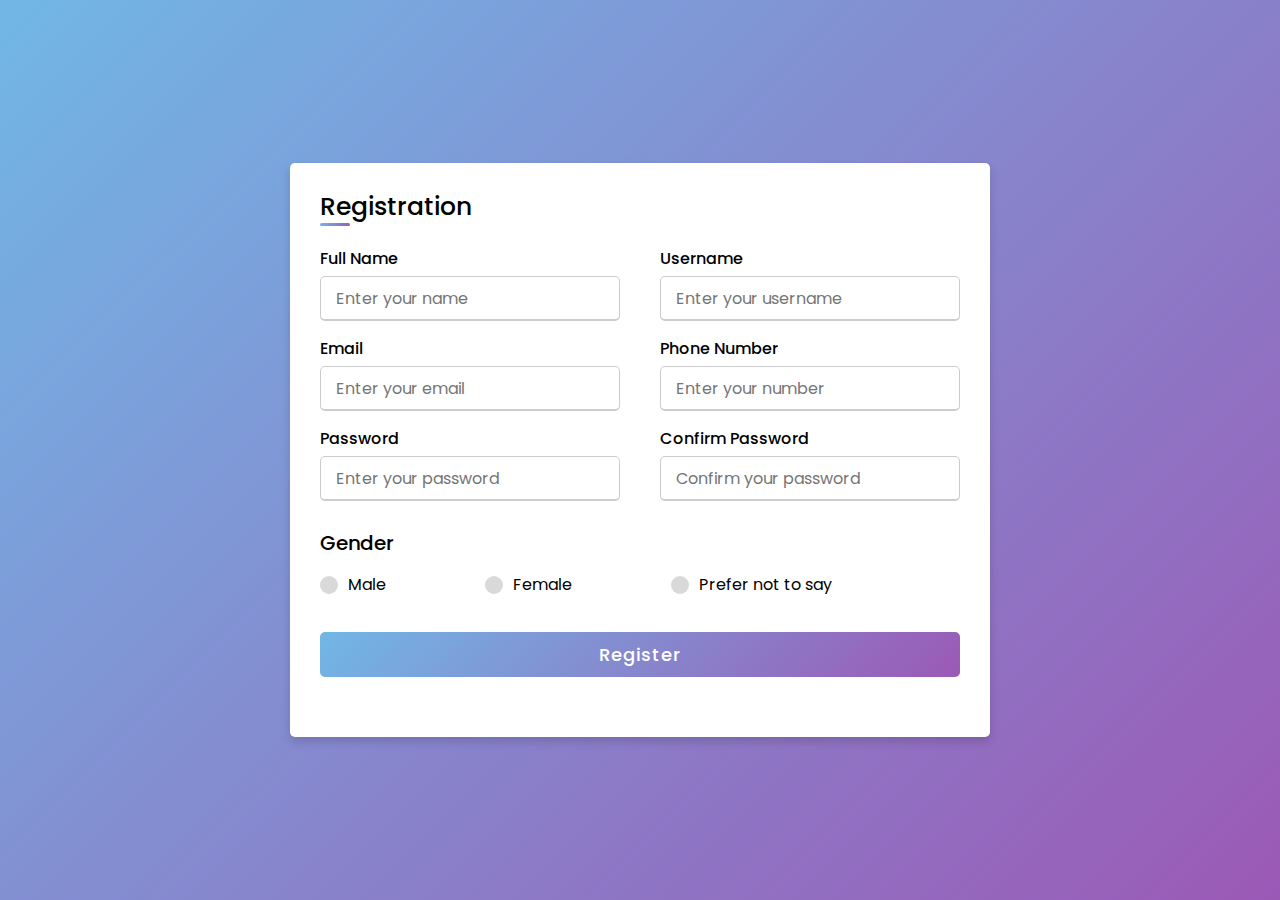
==== applynow.html @ 7b52009d "Add files via upload" ====
<!DOCTYPE html>
<html lang="en" dir="ltr">
  <head>
    <meta charset="UTF-8">
    <link rel="stylesheet" href="applynowstyle.css">
     <meta name="viewport" content="width=device-width, initial-scale=1.0">
     <title>Registration</title>
   </head>
<body>
  <div class="container">
    <div class="title">Registration</div>
    <div class="content">
      <form action="#">
        <div class="user-details">
          <div class="input-box">
            <span class="details">Full Name</span>
            <input type="text" placeholder="Enter your name" required>
          </div>
          <div class="input-box">
            <span class="details">Username</span>
            <input type="text" placeholder="Enter your username" required>
          </div>
          <div class="input-box">
            <span class="details">Email</span>
            <input type="text" placeholder="Enter your email" required>
          </div>
          <div class="input-box">
            <span class="details">Phone Number</span>
            <input type="text" placeholder="Enter your number" required>
          </div>
          <div class="input-box">
            <span class="details">Password</span>
            <input type="text" placeholder="Enter your password" required>
          </div>
          <div class="input-box">
            <span class="details">Confirm Password</span>
            <input type="text" placeholder="Confirm your password" required>
          </div>
        </div>
        <div class="gender-details">
          <input type="radio" name="gender" id="dot-1">
          <input type="radio" name="gender" id="dot-2">
          <input type="radio" name="gender" id="dot-3">
          <span class="gender-title">Gender</span>
          <div class="category">
            <label for="dot-1">
            <span class="dot one"></span>
            <span class="gender">Male</span>
          </label>
          <label for="dot-2">
            <span class="dot two"></span>
            <span class="gender">Female</span>
          </label>
          <label for="dot-3">
            <span class="dot three"></span>
            <span class="gender">Prefer not to say</span>
            </label>
          </div>
        </div>
        <div class="button">
          <input type="submit" value="Register">
        </div>
      </form>
    </div>
  </div>

</body>
</html>
---- applynowstyle.css ----
@import url('https://fonts.googleapis.com/css2?family=Poppins:wght@200;300;400;500;600;700&display=swap');
*{
  margin: 0;
  padding: 0;
  box-sizing: border-box;
  font-family: 'Poppins',sans-serif;
}
body{
  height: 100vh;
  display: flex;
  justify-content: center;
  align-items: center;
  padding: 10px;
  background: linear-gradient(135deg, #71b7e6, #9b59b6);
}
.container{
  max-width: 700px;
  width: 100%;
  background-color: #fff;
  padding: 25px 30px;
  border-radius: 5px;
  box-shadow: 0 5px 10px rgba(0,0,0,0.15);
}
.container .title{
  font-size: 25px;
  font-weight: 500;
  position: relative;
}
.container .title::before{
  content: "";
  position: absolute;
  left: 0;
  bottom: 0;
  height: 3px;
  width: 30px;
  border-radius: 5px;
  background: linear-gradient(135deg, #71b7e6, #9b59b6);
}
.content form .user-details{
  display: flex;
  flex-wrap: wrap;
  justify-content: space-between;
  margin: 20px 0 12px 0;
}
form .user-details .input-box{
  margin-bottom: 15px;
  width: calc(100% / 2 - 20px);
}
form .input-box span.details{
  display: block;
  font-weight: 500;
  margin-bottom: 5px;
}
.user-details .input-box input{
  height: 45px;
  width: 100%;
  outline: none;
  font-size: 16px;
  border-radius: 5px;
  padding-left: 15px;
  border: 1px solid #ccc;
  border-bottom-width: 2px;
  transition: all 0.3s ease;
}
.user-details .input-box input:focus,
.user-details .input-box input:valid{
  border-color: #9b59b6;
}
 form .gender-details .gender-title{
  font-size: 20px;
  font-weight: 500;
 }
 form .category{
   display: flex;
   width: 80%;
   margin: 14px 0 ;
   justify-content: space-between;
 }
 form .category label{
   display: flex;
   align-items: center;
   cursor: pointer;
 }
 form .category label .dot{
  height: 18px;
  width: 18px;
  border-radius: 50%;
  margin-right: 10px;
  background: #d9d9d9;
  border: 5px solid transparent;
  transition: all 0.3s ease;
}
 #dot-1:checked ~ .category label .one,
 #dot-2:checked ~ .category label .two,
 #dot-3:checked ~ .category label .three{
   background: #9b59b6;
   border-color: #d9d9d9;
 }
 form input[type="radio"]{
   display: none;
 }
 form .button{
   height: 45px;
   margin: 35px 0
 }
 form .button input{
   height: 100%;
   width: 100%;
   border-radius: 5px;
   border: none;
   color: #fff;
   font-size: 18px;
   font-weight: 500;
   letter-spacing: 1px;
   cursor: pointer;
   transition: all 0.3s ease;
   background: linear-gradient(135deg, #71b7e6, #9b59b6);
 }
 form .button input:hover{
  /* transform: scale(0.99); */
  background: linear-gradient(-135deg, #71b7e6, #9b59b6);
  }
 @media(max-width: 584px){
 .container{
  max-width: 100%;
}
form .user-details .input-box{
    margin-bottom: 15px;
    width: 100%;
  }
  form .category{
    width: 100%;
  }
  .content form .user-details{
    max-height: 300px;
    overflow-y: scroll;
  }
  .user-details::-webkit-scrollbar{
    width: 5px;
  }
  }
  @media(max-width: 459px){
  .container .content .category{
    flex-direction: column;
  }
}
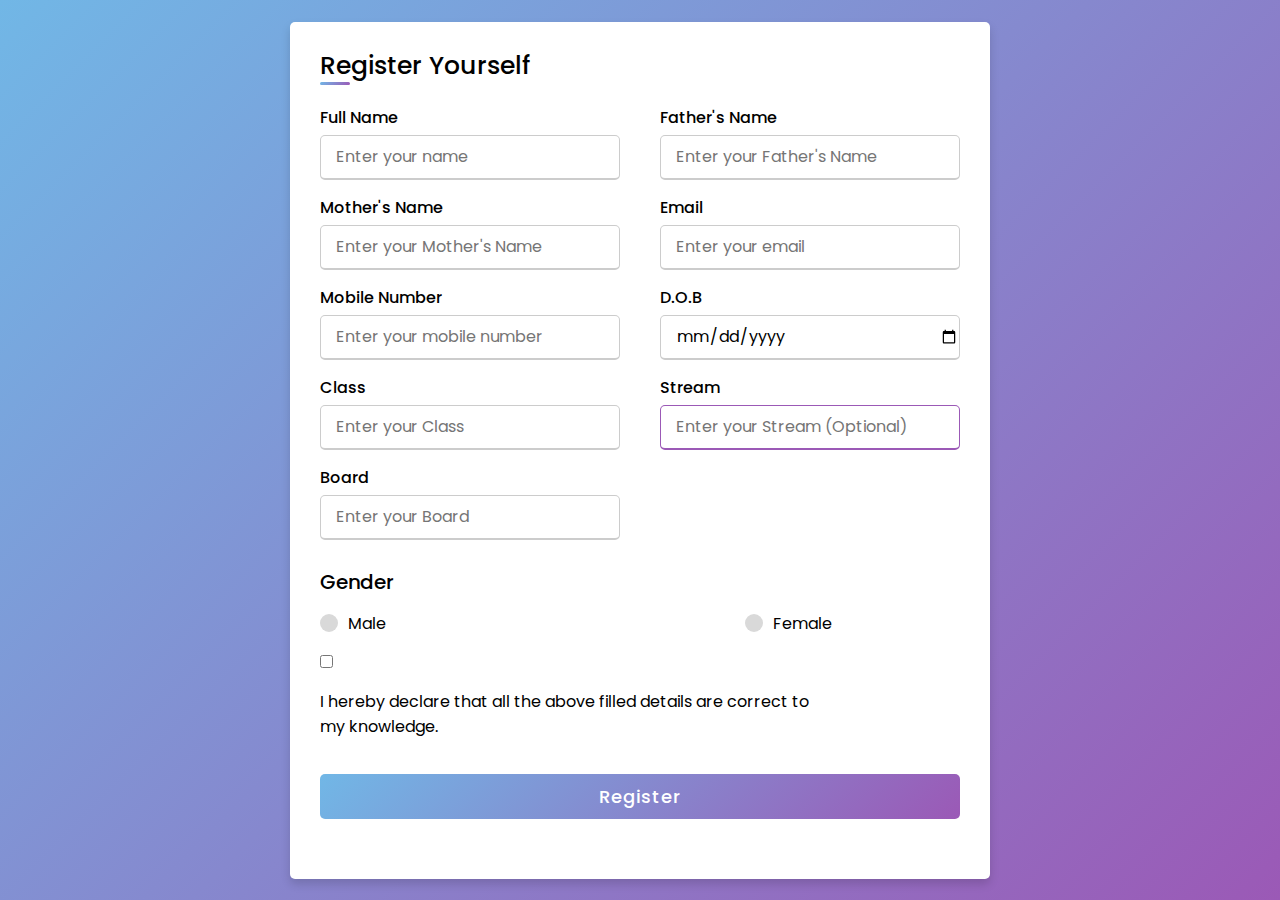
==== commit e4f51e9e: "Update applynow.html" ====
--- a/applynow.html
+++ b/applynow.html
@@ -8,39 +8,50 @@
    </head>
 <body>
   <div class="container">
-    <div class="title">Registration</div>
+    <div class="title">Register Yourself</div>
     <div class="content">
-      <form action="#">
+      <form action="https://docs.google.com/forms/u/1/d/e/1FAIpQLScGtcCV68RcdT4DQWkhEFJlzk7Iz5Ntz-wVQ6ExOiMdHuXySw/formResponse">
         <div class="user-details">
           <div class="input-box">
             <span class="details">Full Name</span>
-            <input type="text" placeholder="Enter your name" required>
+            <input type="text" name="entry.709427655" placeholder="Enter your name" required>
           </div>
           <div class="input-box">
-            <span class="details">Username</span>
-            <input type="text" placeholder="Enter your username" required>
+            <span class="details">Father's Name</span>
+            <input type="text" name="entry.1122936125" placeholder="Enter your Father's Name" required>
+          </div>
+          <div class="input-box">
+            <span class="details">Mother's Name</span>
+            <input type="text" name="entry.1691859870" placeholder="Enter your Mother's Name" required>
           </div>
           <div class="input-box">
             <span class="details">Email</span>
-            <input type="text" placeholder="Enter your email" required>
+            <input type="email" name="entry.1622677599" placeholder="Enter your email" required>
           </div>
           <div class="input-box">
-            <span class="details">Phone Number</span>
-            <input type="text" placeholder="Enter your number" required>
+            <span class="details">Mobile Number</span>
+            <input type="text" name="entry.782492492" placeholder="Enter your mobile number" required>
           </div>
           <div class="input-box">
-            <span class="details">Password</span>
-            <input type="text" placeholder="Enter your password" required>
+            <span class="details">D.O.B</span>
+            <input type="date" name="entry.1703608215" placeholder="Enter your Date Of Birth" required>
           </div>
           <div class="input-box">
-            <span class="details">Confirm Password</span>
-            <input type="text" placeholder="Confirm your password" required>
+            <span class="details">Class</span>
+            <input type="text" name="entry.446621506" placeholder="Enter your Class" required>
+          </div>
+          <div class="input-box">
+            <span class="details">Stream</span>
+            <input type="text" name="entry.164802456" placeholder="Enter your Stream (Optional)">
+          </div>
+          <div class="input-box">
+            <span class="details">Board</span>
+            <input type="text" name="entry.2021703487" placeholder="Enter your Board" required>
           </div>
         </div>
         <div class="gender-details">
-          <input type="radio" name="gender" id="dot-1">
-          <input type="radio" name="gender" id="dot-2">
-          <input type="radio" name="gender" id="dot-3">
+          <input type="radio" name="entry.1127026439" id="dot-1" value="Male">
+          <input type="radio" name="entry.1127026439" id="dot-2" value="Female">
           <span class="gender-title">Gender</span>
           <div class="category">
             <label for="dot-1">
@@ -51,11 +62,14 @@
             <span class="dot two"></span>
             <span class="gender">Female</span>
           </label>
-          <label for="dot-3">
-            <span class="dot three"></span>
-            <span class="gender">Prefer not to say</span>
-            </label>
           </div>
+        </div>
+        <div class="confirmation">
+          <input type="checkbox" name="confirmation" id="agree" required>
+          <div class="category">
+            <label for="agree">
+            <span class="agreemsg">I hereby declare that all the above filled details are correct to my knowledge.</span>
+          </label>
         </div>
         <div class="button">
           <input type="submit" value="Register">
